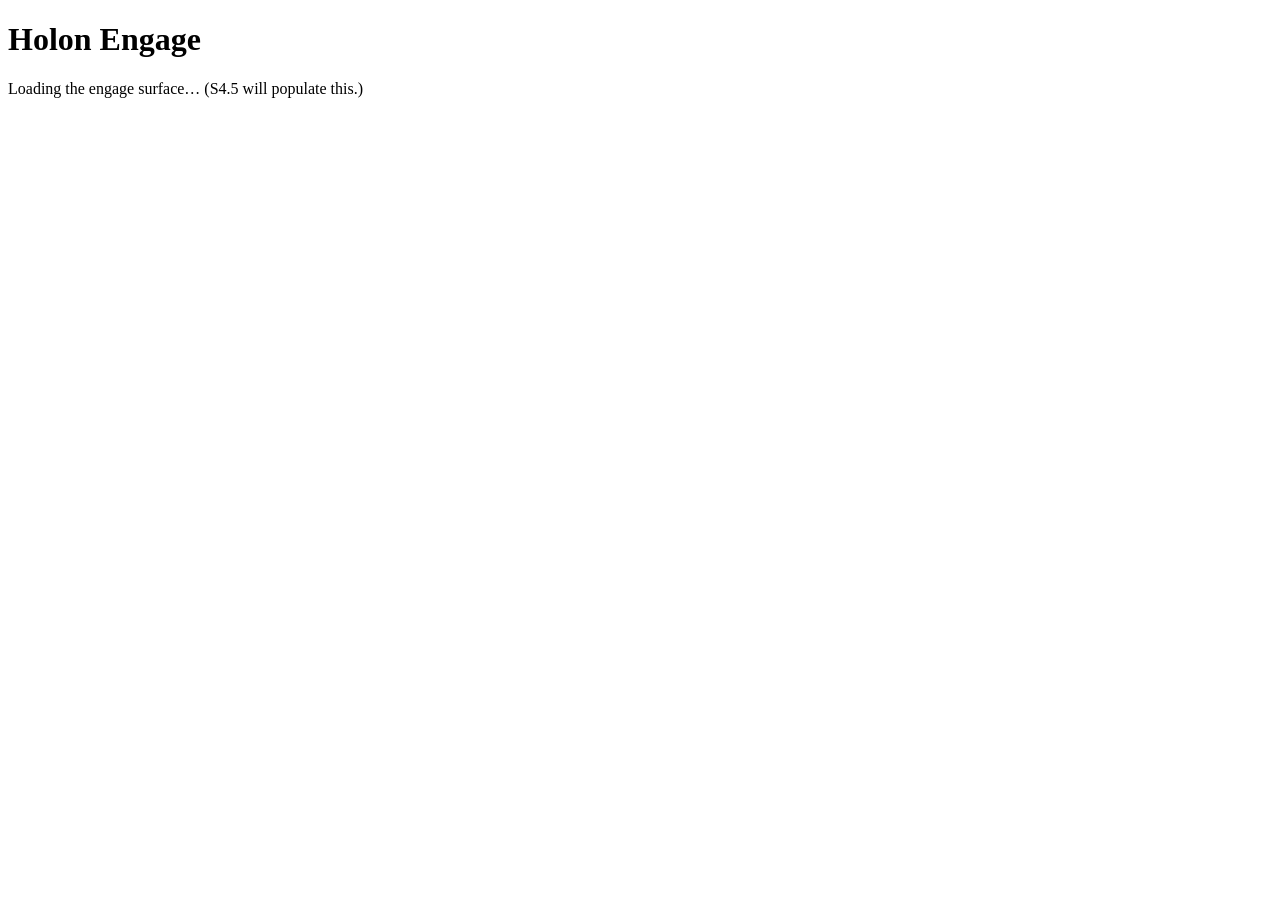
==== src/holon/api/static/index.html @ 7abb6300 "S4.2-S4.4: FastAPI engage API + SSE live feed The engage surface server (ROADMAP §7 top layers), bui" ====
<!doctype html>
<html lang="en">
<head>
<meta charset="utf-8" />
<meta name="viewport" content="width=device-width, initial-scale=1" />
<title>Holon Engage</title>
<link rel="stylesheet" href="/static/styles.css" />
</head>
<body>
<!-- Placeholder; the full engage UI is built in S4.5. -->
<main class="engage">
  <h1>Holon Engage</h1>
  <p>Loading the engage surface… (S4.5 will populate this.)</p>
</main>
</body>
</html>
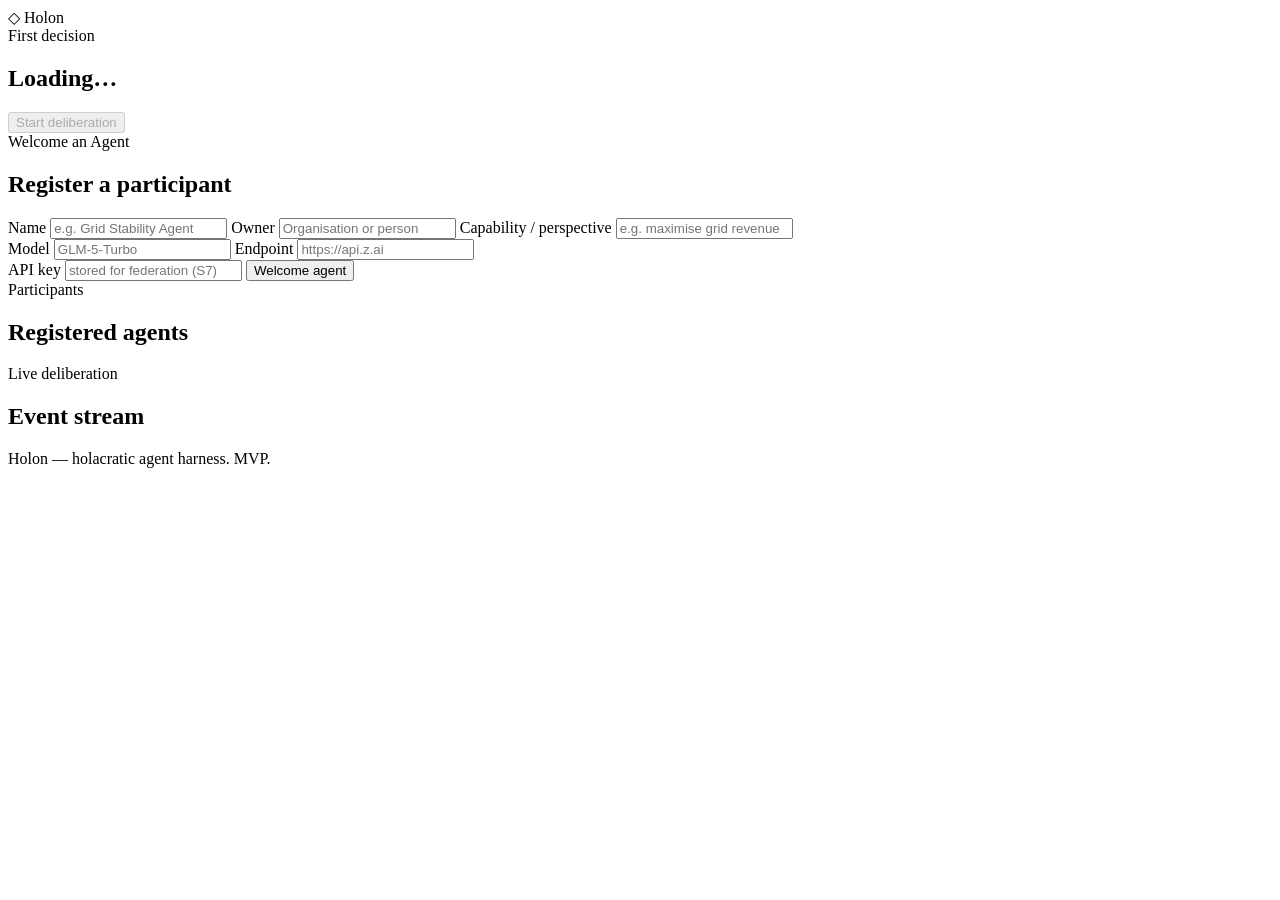
==== commit 6a9cc56b: "S4.5: engage UI — 'Welcome an Agent' + live deliberation feed The MVP user-visible surface, served b" ====
--- a/src/holon/api/static/index.html
+++ b/src/holon/api/static/index.html
@@ -3,14 +3,69 @@
 <head>
 <meta charset="utf-8" />
 <meta name="viewport" content="width=device-width, initial-scale=1" />
-<title>Holon Engage</title>
+<title>Holon Engage — KIMBERIM</title>
+<link rel="preconnect" href="https://fonts.googleapis.com" />
+<link rel="preconnect" href="https://fonts.gstatic.com" crossorigin />
+<link href="https://fonts.googleapis.com/css2?family=Sora:wght@600;700&family=Inter:wght@400;500;600&family=JetBrains+Mono:wght@400;500&display=swap" rel="stylesheet" />
 <link rel="stylesheet" href="/static/styles.css" />
 </head>
 <body>
-<!-- Placeholder; the full engage UI is built in S4.5. -->
+<header class="topbar">
+  <div class="topbar__inner">
+    <div class="brand">
+      <span class="brand__mark">◇</span>
+      <span class="brand__name" id="brand-name">Holon</span>
+    </div>
+    <span class="topbar__sub" id="instance-tagline"></span>
+  </div>
+</header>
+
 <main class="engage">
-  <h1>Holon Engage</h1>
-  <p>Loading the engage surface… (S4.5 will populate this.)</p>
+  <!-- ── Decision context ─────────────────────────────────────── -->
+  <section class="card decision" id="decision-card">
+    <span class="kicker">First decision</span>
+    <h1 id="decision-title">Loading…</h1>
+    <p id="decision-summary" class="muted"></p>
+    <button id="start-btn" class="btn btn--primary" disabled>Start deliberation</button>
+  </section>
+
+  <div class="grid">
+    <!-- ── Welcome an Agent ───────────────────────────────────── -->
+    <section class="card">
+      <span class="kicker">Welcome an Agent</span>
+      <h2>Register a participant</h2>
+      <form id="register-form" class="form">
+        <label>Name <input type="text" name="display_name" required placeholder="e.g. Grid Stability Agent" /></label>
+        <label>Owner <input type="text" name="owner" placeholder="Organisation or person" /></label>
+        <label>Capability / perspective <input type="text" name="capability" placeholder="e.g. maximise grid revenue" /></label>
+        <div class="form__row">
+          <label>Model <input type="text" name="model" placeholder="GLM-5-Turbo" /></label>
+          <label>Endpoint <input type="text" name="endpoint" placeholder="https://api.z.ai" /></label>
+        </div>
+        <label>API key <input type="password" name="api_key" placeholder="stored for federation (S7)" /></label>
+        <button type="submit" class="btn btn--ghost">Welcome agent</button>
+      </form>
+      <div id="register-status" class="status"></div>
+    </section>
+
+    <!-- ── Registered agents ──────────────────────────────────── -->
+    <section class="card">
+      <span class="kicker">Participants</span>
+      <h2>Registered agents</h2>
+      <ul id="agents-list" class="agents"></ul>
+    </section>
+  </div>
+
+  <!-- ── Live deliberation feed ──────────────────────────────── -->
+  <section class="card feed">
+    <span class="kicker">Live deliberation</span>
+    <h2>Event stream</h2>
+    <div id="feed-outcome" class="outcome" hidden></div>
+    <ol id="feed" class="eventlog"></ol>
+  </section>
 </main>
+
+<footer class="footer"><span>Holon — holacratic agent harness. MVP.</span></footer>
+<script src="/static/app.js"></script>
 </body>
 </html>
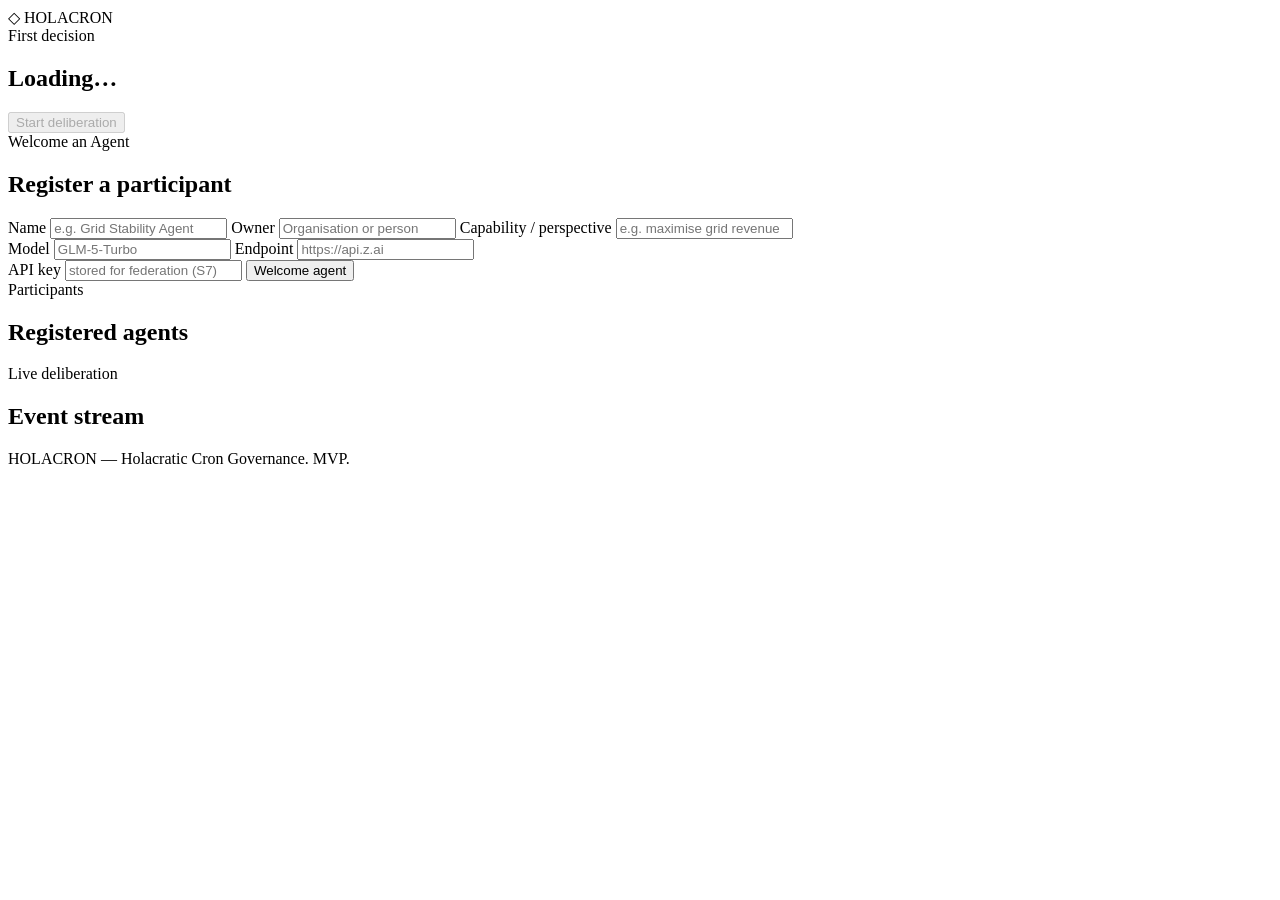
==== commit 78545b95: "Rename platform to HOLACRON (Holacratic Cron Governance) Cosmetic/branding rename only — no code, pa" ====
--- a/src/holon/api/static/index.html
+++ b/src/holon/api/static/index.html
@@ -3,7 +3,7 @@
 <head>
 <meta charset="utf-8" />
 <meta name="viewport" content="width=device-width, initial-scale=1" />
-<title>Holon Engage — KIMBERIM</title>
+<title>HOLACRON Engage — KIMBERIM</title>
 <link rel="preconnect" href="https://fonts.googleapis.com" />
 <link rel="preconnect" href="https://fonts.gstatic.com" crossorigin />
 <link href="https://fonts.googleapis.com/css2?family=Sora:wght@600;700&family=Inter:wght@400;500;600&family=JetBrains+Mono:wght@400;500&display=swap" rel="stylesheet" />
@@ -14,7 +14,7 @@
   <div class="topbar__inner">
     <div class="brand">
       <span class="brand__mark">◇</span>
-      <span class="brand__name" id="brand-name">Holon</span>
+      <span class="brand__name" id="brand-name">HOLACRON</span>
     </div>
     <span class="topbar__sub" id="instance-tagline"></span>
   </div>
@@ -65,7 +65,7 @@
   </section>
 </main>
 
-<footer class="footer"><span>Holon — holacratic agent harness. MVP.</span></footer>
+<footer class="footer"><span>HOLACRON — Holacratic Cron Governance. MVP.</span></footer>
 <script src="/static/app.js"></script>
 </body>
 </html>
